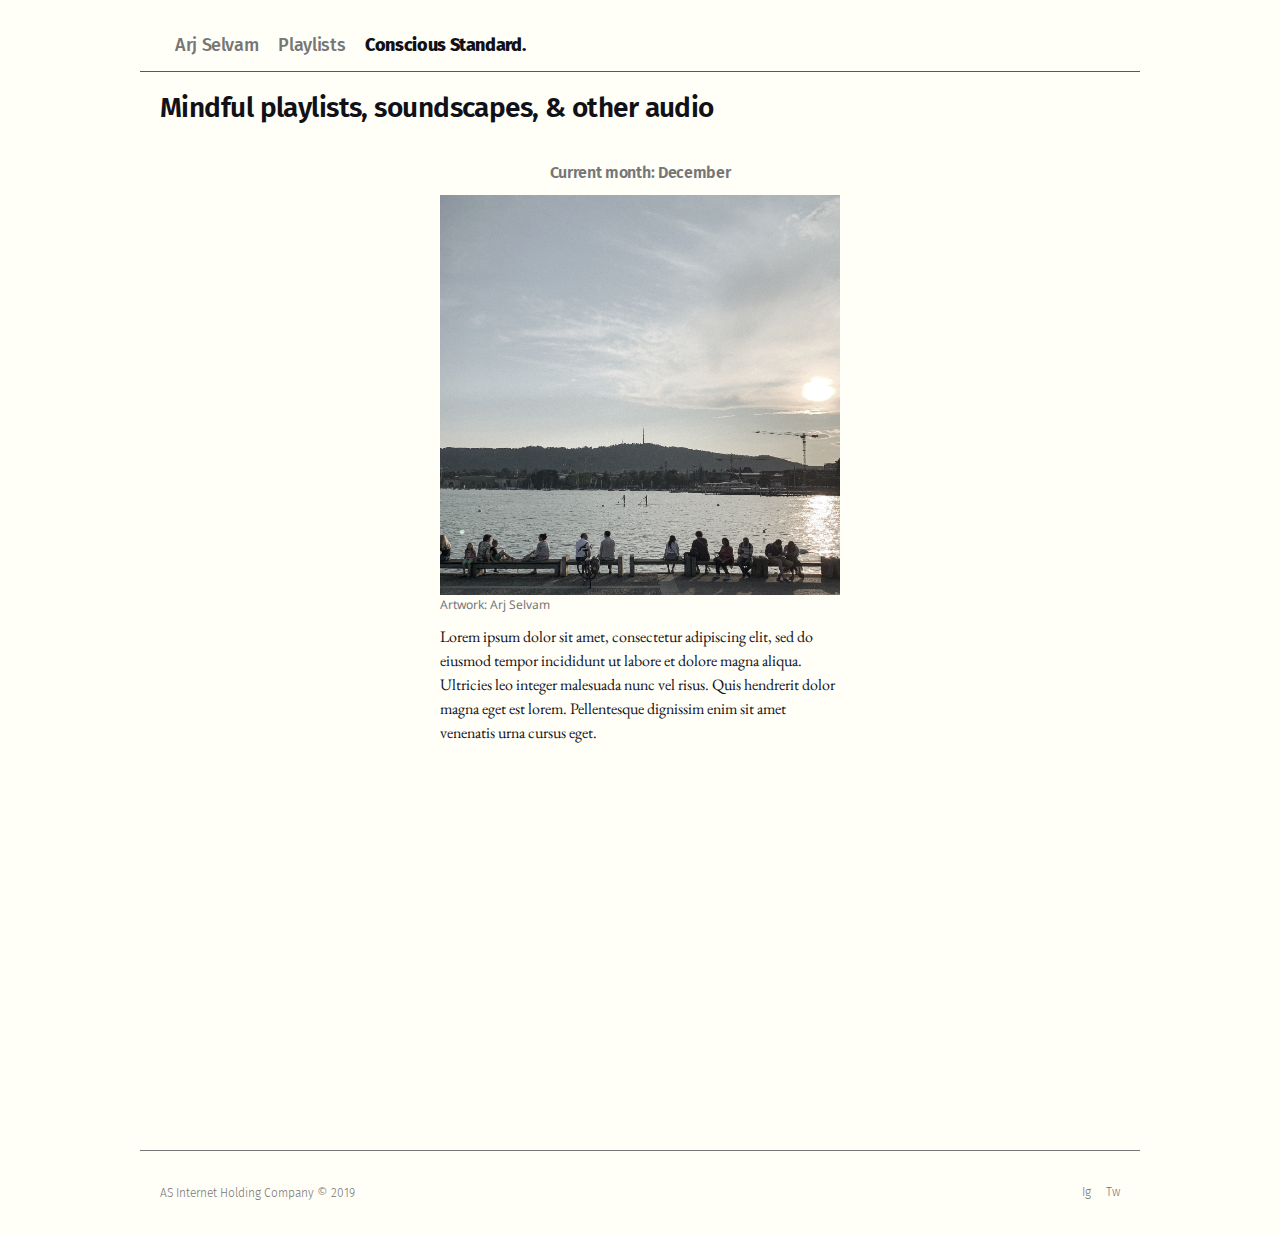
==== playlists.html @ e105a000 "updating favicon again" ====
<!DOCTYPE html>

<html>
    <head runat="server">
        <!-- Global site tag (gtag.js) - Google Analytics -->
        <script async src="https://www.googletagmanager.com/gtag/js?id=G-C7GZ02TD5Q"></script>
        <script>
            window.dataLayer = window.dataLayer || [];
            function gtag(){dataLayer.push(arguments);}
            gtag('js', new Date());
            gtag('config', 'G-C7GZ02TD5Q');
        </script>
        <meta charset="UTF-8">
        <meta name="viewport" content="width=device-width, initial-scale=1.0">
        <title>Arj Selvam - Entrepreneur, Meditator, Wanderer, etc.</title>
        <link rel="stylesheet" type="text/css" href="styles.css">
        <link href="https://fonts.googleapis.com/css?family=Fira+Sans:light, bold|Noto+Sans|EB+Garamond&display=swap" rel="stylesheet">
        <link runat="server" rel="shortcut icon" href="asfavicon.ico" type="image/x-icon"/>
        <link runat="server" rel="icon" href="asfavicon.ico" type="image/ico"/>
    </head>

    <body>
        <header>
            <div class="container">            
                <nav>
                    <a class="highlighted" href="index.html">Arj Selvam</a>
                    <a class="highlighted" href="playlists.html">Playlists</a>
                    <a href="https://consciousstandard.home.blog/">Conscious Standard.</a>
                </nav>
            </div>
        </header>
        <article>
                <div class="container music">
                    <h1>
                            Mindful playlists, soundscapes, & other audio 
                    </h1>  
                    <div class="month">
                        <div class="monthtitle">
                            <h2>
                                Current month: December
                            </h2> 
                        </div>
                        <div class="artwork">
                            <img src="z-1.jpg">
                            <br></br>
                            <small class="caption">Artwork: Arj Selvam</small>
                        </div>
                        <div class="summary">
                            <p>
                                Lorem ipsum dolor sit amet, consectetur adipiscing elit, sed do eiusmod tempor incididunt ut labore et dolore magna aliqua. Ultricies leo integer malesuada nunc vel risus. Quis hendrerit dolor magna eget est lorem. Pellentesque dignissim enim sit amet venenatis urna cursus eget.
                            </p>
                        </div>
                        <div class="tracklist">
                            <iframe src="https://open.spotify.com/embed/playlist/5KpMZk0AKP7r5ViCxwaqo4" width="250" height="330" frameborder="0" allowtransparency="true" allow="encrypted-media"></iframe>
                        </div>
                    </div>
                        <p>
                            <br>
                        </p>
                </div>
        </article>
        <footer class="container">
            <p>
                AS Internet Holding Company <span class="copyright">&copy;</span> 2019
            </p>
            <nav>
                <a href="https://www.instagram.com/arj.s/">Ig</a>
                <a href="https://twitter.com/arjselvam">Tw</a>
            </nav>
        </footer>
    </body>
</html>
---- styles.css ----
body {
    font-family: 'EB Garamond', serif;
    font-size: 16px;
    font-weight: light;
    color: #111118;
    line-height: 1.5;
    background-color: #fffff8;
    /* display: inline-block; */
    text-align: left;
    counter-reset: sidenote-counter; 
}

header .container {
    display: flex;
    /* flex-direction: column; */
    justify-content: space-between;
    align-items: center;
    font-family: -apple-system, BlinkMacSystemFont, "Segoe UI", "Roboto", "Oxygen", "Ubuntu", "Cantarell", "Fira Sans", "Droid Sans", "Helvetica Neue", sans-serif;
    font-size: 18px;
    color: #767676;
    padding: 0 20px 12px 20px;
    max-width: 960px;
    margin-left: auto;  
    margin-right: auto;
    text-decoration: none;
    /* text-transform: uppercase; */
    border-bottom: solid 1px #58585D; 
}

.container {
    padding-left: 20px;
    padding-right: 20px;
    max-width: 960px;
    margin-left: auto;  
    margin-right: auto; 
}

/* header h1 {
    font-family: 'Noto Serif', serif;
    font-size: 28px;
    /* text-transform: uppercase; */

nav .highlighted {
    color: #767676;
    font-weight: 500;
}


header nav a {
    /* font-family: 'Fira Sans', sans-serif; */
    text-decoration: none;
    font-family: -apple-system, BlinkMacSystemFont, "Segoe UI", "Roboto", "Oxygen", "Ubuntu", "Cantarell", "Fira Sans", "Droid Sans", "Helvetica Neue", sans-serif;
    font-weight: 800;
    font-size: 18px;
    letter-spacing: -0.02em;
    line-height: 1.2;
    -webkit-font-smoothing: antialiased;
    /* text-transform: uppercase; */
    color: #111118;
    margin-left: 15px;
}

header nav a:hover, a:visited {
    text-decoration: none;
    border-bottom: solid 2px #A9653C; 
}

br {
    line-height: 50%;
 }

section > * {
    width: 60%;
}

/* section {
    border-bottom: solid 1px #e5e5e5; 
} */

h1 {
    font-family: -apple-system, BlinkMacSystemFont, "Segoe UI", "Roboto", "Oxygen", "Ubuntu", "Cantarell", "Fira Sans", "Droid Sans", "Helvetica Neue", sans-serif;
    font-weight: 600;
    font-size: 28px;
    letter-spacing: -0.02em;
    line-height: 1.2;
}

h2 {
    font-family: -apple-system, BlinkMacSystemFont, "Segoe UI", "Roboto", "Oxygen", "Ubuntu", "Cantarell", "Fira Sans", "Droid Sans", "Helvetica Neue", sans-serif;
    font-weight: 600;
    font-size: 16px;
    letter-spacing: -0.02em;
    line-height: 1.2;
}

section a {
    text-decoration: none;
    color: #A9653C; 
}

section a:hover {
        border-bottom: solid 2px #A9653C; 
}

.sidenote a:hover {
         border-bottom: solid 1px #A9653C; 
}

/* Caption, sidenotes, margin notes, figures, captions */

img {
    max-width: 95%;
    /* box-shadow: 0 4px 8px 0 rgba(0, 0, 0, 0.2); */
}

.quote {
    font-family: 'Noto Sans', sans-serif; 
    font-size: .7rem;
    line-height: .9;
    vertical-align: baseline;
    color: #767676;
}

/* .aboutimage {
    max-width: 65%;
} */

.caption {
        font-family: 'Noto Sans', sans-serif; 
        font-size: .75rem;
        line-height: 1.5;
        vertical-align: baseline;
        color: #767676;
}

/* .hook {
    margin-top: 5px;
} */

.sidenote,
.marginnote {
    float: right;
    clear: right;
    margin-right: -65%;
    width: 55%;
    margin-top: 7px;
    margin-bottom: 0;
    padding-bottom: 2px;
    font-family: 'Noto Sans', sans-serif; 
    font-size: .7rem;
    line-height: 1.5;
    vertical-align: baseline;
    position: relative; 
}

.sidenote-number {
    counter-increment: sidenote-counter; 
}

.sidenote-number:after,
.sidenote:before {
    font-family: 'Noto Serif', serif;
    color: #A9653C; 
    position: relative;
    vertical-align: baseline; 
}

.sidenote-number:after {
    content: counter(sidenote-counter);
    font-size: .7rem;
    top: -0.5rem;
    left: 0.1rem; 
}

.sidenote:before {
    content: counter(sidenote-counter) " ";
    font-family: 'Noto Sans', sans-serif; 
    font-size: .7rem;
    top: -0.5rem; 
}

blockquote .sidenote,
blockquote .marginnote {
    margin-right: -82%;
    min-width: 59%;
    text-align: left; 
}

div.fullwidth {
    width: 100%;
    max-width: 960px;
}

.fullwidth {
    max-width: 90%;
    clear:both; 
}

span.newthought {
    font-variant: small-caps;
    font-size: 1.2em; 
}

input.margin-toggle {
    display: none; 
}

label.sidenote-number {
    display: inline; 
}

label.margin-toggle:not(.sidenote-number) {
    display: none; 
}

/*  Playlist */

.month {
    display: flex;
    flex-direction: column;
    justify-content: space-between;
    align-items: center;
    margin-top: 25px;
}

.music h2 {
    color: #767676;
}

.artwork img {
    max-width:  400px;
    margin-bottom: -7px;
}

.summary {
    max-width: 400px;
    margin-top:  -5px;
}

.tracklist {
    font-size: .7rem;
    line-height: 1;
    vertical-align: baseline;
    margin-top: 12px;
    margin-bottom: 7px;
}

footer {
    overflow: hidden;
    font-family: 'Fira Sans', sans-serif;
    font-size: 12px;
    font-weight: 300;
    color: #767676;
    border-top: solid 1px #767676;  
    padding-top:20px;
    padding-bottom: 10px;
}

footer p {
    float: left;
}

footer nav {
    float:right;
    margin-top: 12px;
}

footer nav a {
    text-decoration: none;
    color: #767676;
    margin-left: 12px;
}

footer nav a:hover {
    border-bottom: solid 2px #A9653C;
    padding-bottom: 1px;
}

footer .copyright {
    font-size: 13px;
}

/* Media queries for mobile */

/* max-width of 480px */

@media (max-width: 480px) {

header .container {
    justify-content: flex-start;
    padding: 0 20px 12px 10px;
}

header nav a {        
    font-size: 16px;
    margin-left: 10px;    
}

h1 {
    font-size: 16px;
}

h2 {
    font-size: 16px;
}

section > * {
    width: 100%;
}

.sidenote,
.marginnote {
    display: none;
}

br {
    line-height: 30%;
 }

 .artwork img {
    margin-bottom: -12px;
}

.caption {
    font-size: .7rem;
    line-height: 1;
    vertical-align: baseline;
    color: #767676;
}

}
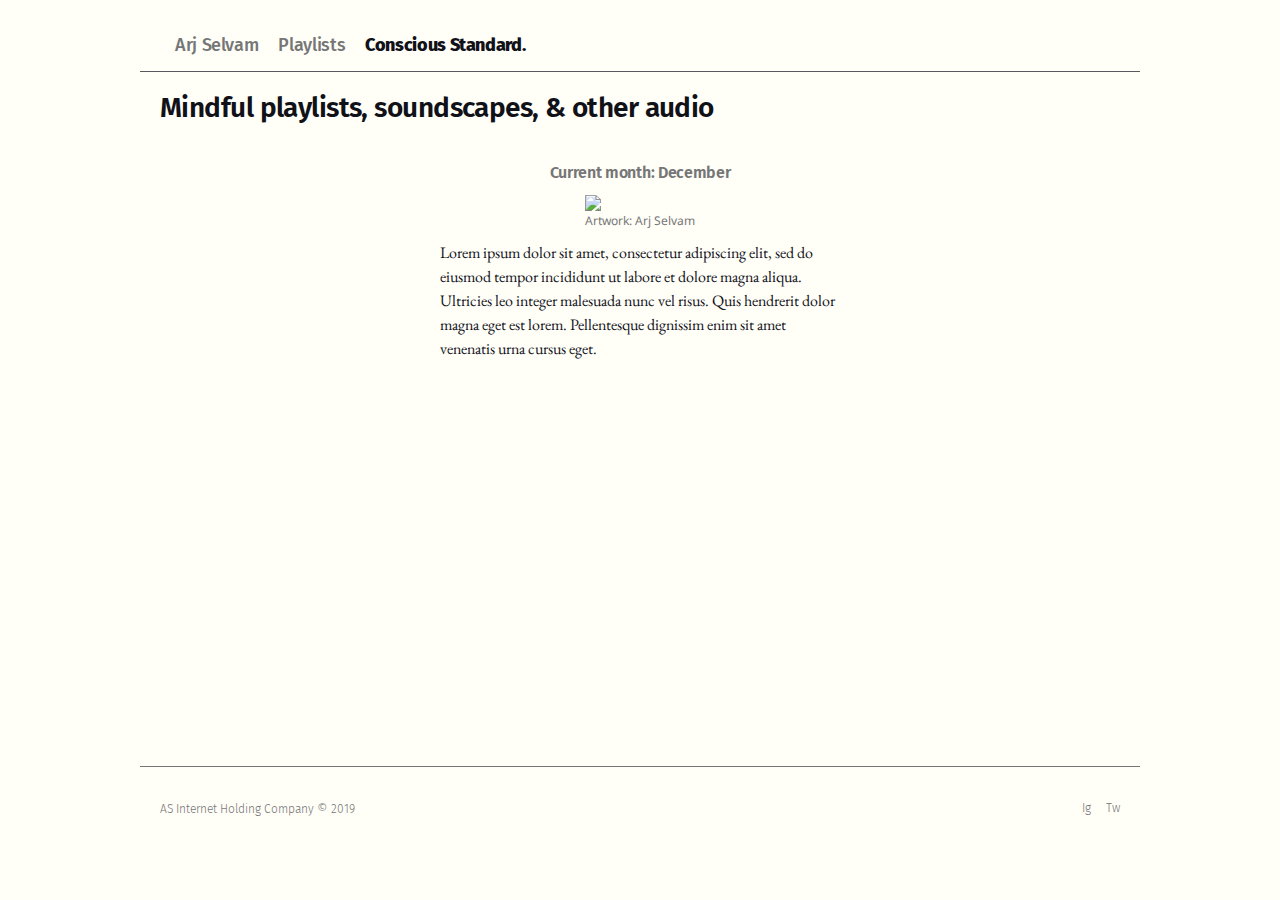
==== commit b7bac94d: "updated root" ====
--- a/playlists.html
+++ b/playlists.html
@@ -1,7 +1,7 @@
 <!DOCTYPE html>
 
 <html>
-    <head runat="server">
+    <head>
         <!-- Global site tag (gtag.js) - Google Analytics -->
         <script async src="https://www.googletagmanager.com/gtag/js?id=G-C7GZ02TD5Q"></script>
         <script>
@@ -15,8 +15,7 @@
         <title>Arj Selvam - Entrepreneur, Meditator, Wanderer, etc.</title>
         <link rel="stylesheet" type="text/css" href="styles.css">
         <link href="https://fonts.googleapis.com/css?family=Fira+Sans:light, bold|Noto+Sans|EB+Garamond&display=swap" rel="stylesheet">
-        <link runat="server" rel="shortcut icon" href="asfavicon.ico" type="image/x-icon"/>
-        <link runat="server" rel="icon" href="asfavicon.ico" type="image/ico"/>
+        <link rel="icon" type="image/png" href="favicons/favicon-16x16.png" sizes="16x16" />
     </head>
 
     <body>
@@ -41,7 +40,7 @@
                             </h2> 
                         </div>
                         <div class="artwork">
-                            <img src="z-1.jpg">
+                            <img src="images/z-1.jpg">
                             <br></br>
                             <small class="caption">Artwork: Arj Selvam</small>
                         </div>
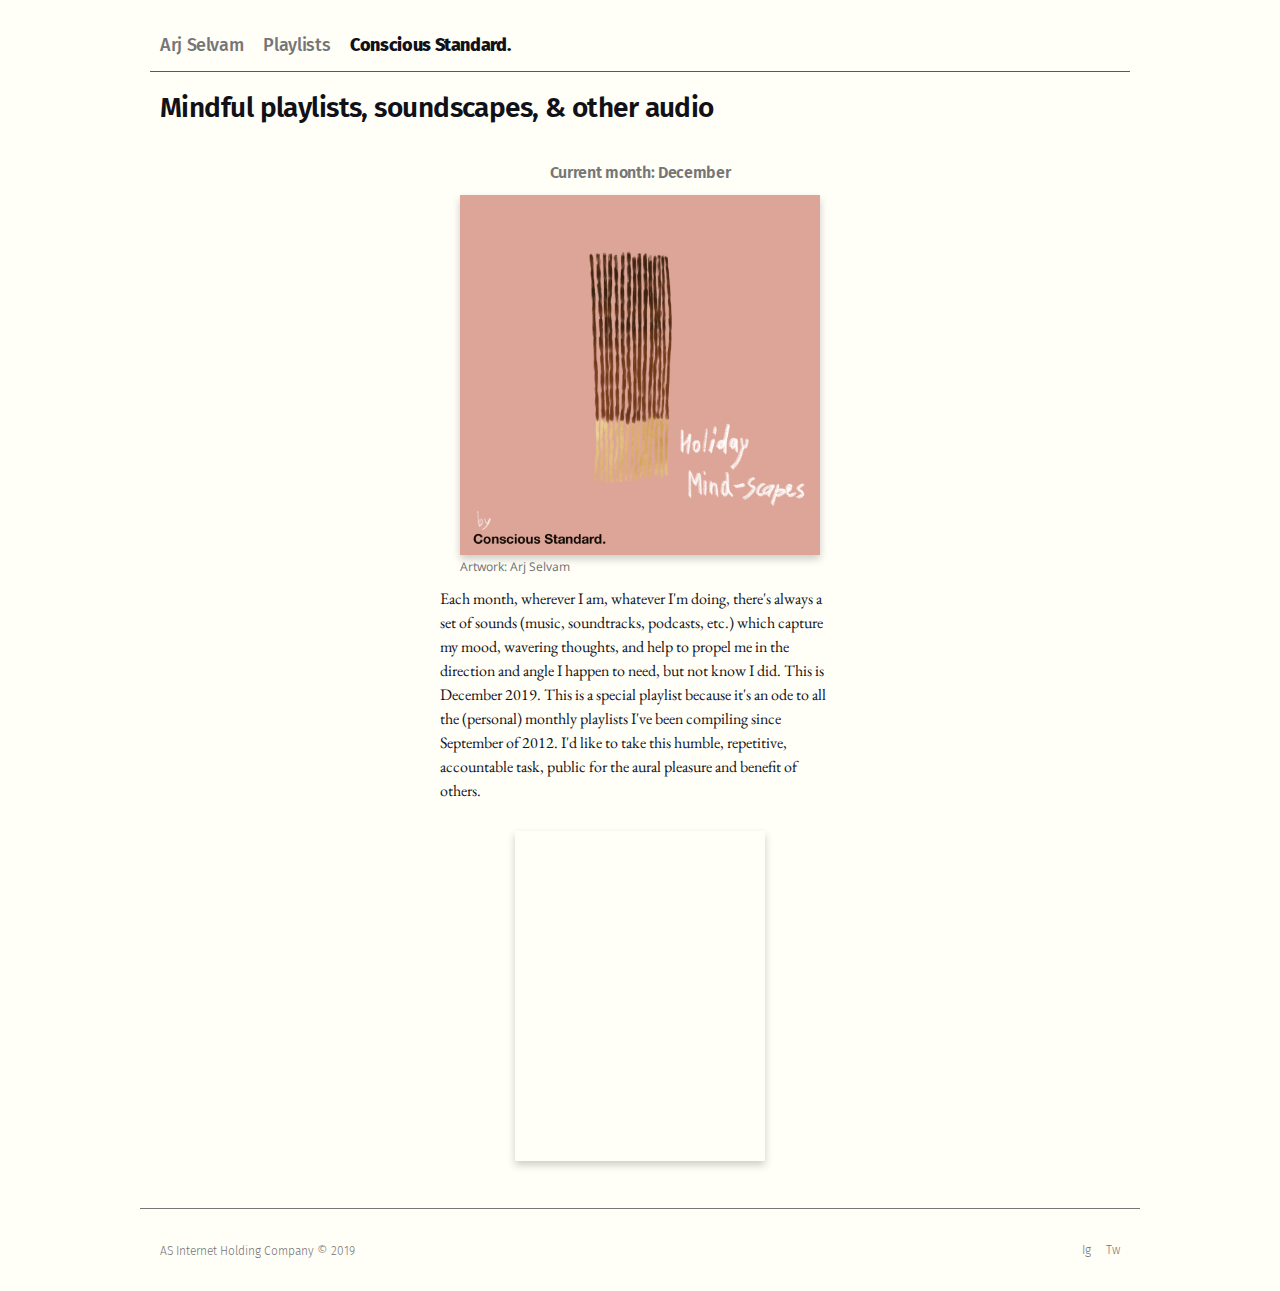
==== commit 62839b68: "added cover art" ====
--- a/playlists.html
+++ b/playlists.html
@@ -12,10 +12,14 @@
         </script>
         <meta charset="UTF-8">
         <meta name="viewport" content="width=device-width, initial-scale=1.0">
-        <title>Arj Selvam - Entrepreneur, Meditator, Wanderer, etc.</title>
+        <title>Arj Selvam — Entrepreneur, Meditator, Wanderer, etc.</title>
         <link rel="stylesheet" type="text/css" href="styles.css">
         <link href="https://fonts.googleapis.com/css?family=Fira+Sans:light, bold|Noto+Sans|EB+Garamond&display=swap" rel="stylesheet">
-        <link rel="icon" type="image/png" href="favicons/favicon-16x16.png" sizes="16x16" />
+        <link rel="canonical" href="https://www.arjselvam.com/">
+        <link rel="icon" type="image/png" href="favicon-16x16.png" sizes="16x16" />
+        <link rel="icon" type="image/png" href="favicon-32x32.png" sizes="32x32" />
+        <link rel="icon" type="image/ico" href="favicon.ico" />
+        <link rel="shortcut icon" href="https://www.arjselvam.com/favicon.ico">
     </head>
 
     <body>
@@ -40,13 +44,13 @@
                             </h2> 
                         </div>
                         <div class="artwork">
-                            <img src="images/z-1.jpg">
+                            <img src="images/IMG_0016.JPG">
                             <br></br>
                             <small class="caption">Artwork: Arj Selvam</small>
                         </div>
                         <div class="summary">
                             <p>
-                                Lorem ipsum dolor sit amet, consectetur adipiscing elit, sed do eiusmod tempor incididunt ut labore et dolore magna aliqua. Ultricies leo integer malesuada nunc vel risus. Quis hendrerit dolor magna eget est lorem. Pellentesque dignissim enim sit amet venenatis urna cursus eget.
+                                Each month, wherever I am, whatever I'm doing, there's always a set of sounds (music, soundtracks, podcasts, etc.) which capture my mood, wavering thoughts, and help to propel me in the direction and angle I happen to need, but not know I did. This is December 2019. This is a special playlist because it's an ode to all the (personal) monthly playlists I've been compiling since September of 2012. I'd like to take this humble, repetitive, accountable task, public for the aural pleasure and benefit of others.
                             </p>
                         </div>
                         <div class="tracklist">
--- a/styles.css
+++ b/styles.css
@@ -18,7 +18,7 @@
     font-family: -apple-system, BlinkMacSystemFont, "Segoe UI", "Roboto", "Oxygen", "Ubuntu", "Cantarell", "Fira Sans", "Droid Sans", "Helvetica Neue", sans-serif;
     font-size: 18px;
     color: #767676;
-    padding: 0 20px 12px 20px;
+    padding: 0px 20px 12px 0px;
     max-width: 960px;
     margin-left: auto;  
     margin-right: auto;
@@ -57,7 +57,8 @@
     -webkit-font-smoothing: antialiased;
     /* text-transform: uppercase; */
     color: #111118;
-    margin-left: 15px;
+    margin-left: 10px;
+    margin-right: 5px;
 }
 
 header nav a:hover, a:visited {
@@ -72,10 +73,6 @@
 section > * {
     width: 60%;
 }
-
-/* section {
-    border-bottom: solid 1px #e5e5e5; 
-} */
 
 h1 {
     font-family: -apple-system, BlinkMacSystemFont, "Segoe UI", "Roboto", "Oxygen", "Ubuntu", "Cantarell", "Fira Sans", "Droid Sans", "Helvetica Neue", sans-serif;
@@ -106,11 +103,15 @@
          border-bottom: solid 1px #A9653C; 
 }
 
-/* Caption, sidenotes, margin notes, figures, captions */
+/* Caption, sidenotes, margin notes, figures */
 
 img {
     max-width: 95%;
     /* box-shadow: 0 4px 8px 0 rgba(0, 0, 0, 0.2); */
+}
+
+.aboutimage img {
+    margin-bottom: 3px;
 }
 
 .quote {
@@ -132,10 +133,6 @@
         vertical-align: baseline;
         color: #767676;
 }
-
-/* .hook {
-    margin-top: 5px;
-} */
 
 .sidenote,
 .marginnote {
@@ -228,8 +225,9 @@
 }
 
 .artwork img {
-    max-width:  400px;
-    margin-bottom: -7px;
+    max-width:  360px;
+    margin-bottom: -5px;
+    box-shadow: 0 4px 8px 0 rgba(0, 0, 0, 0.2);
 }
 
 .summary {
@@ -243,7 +241,10 @@
     vertical-align: baseline;
     margin-top: 12px;
     margin-bottom: 7px;
-}
+    box-shadow: 0 4px 8px 0 rgba(0, 0, 0, 0.2);
+}
+
+/* Footer */
 
 footer {
     overflow: hidden;
@@ -282,8 +283,6 @@
 
 /* Media queries for mobile */
 
-/* max-width of 480px */
-
 @media (max-width: 480px) {
 
 header .container {
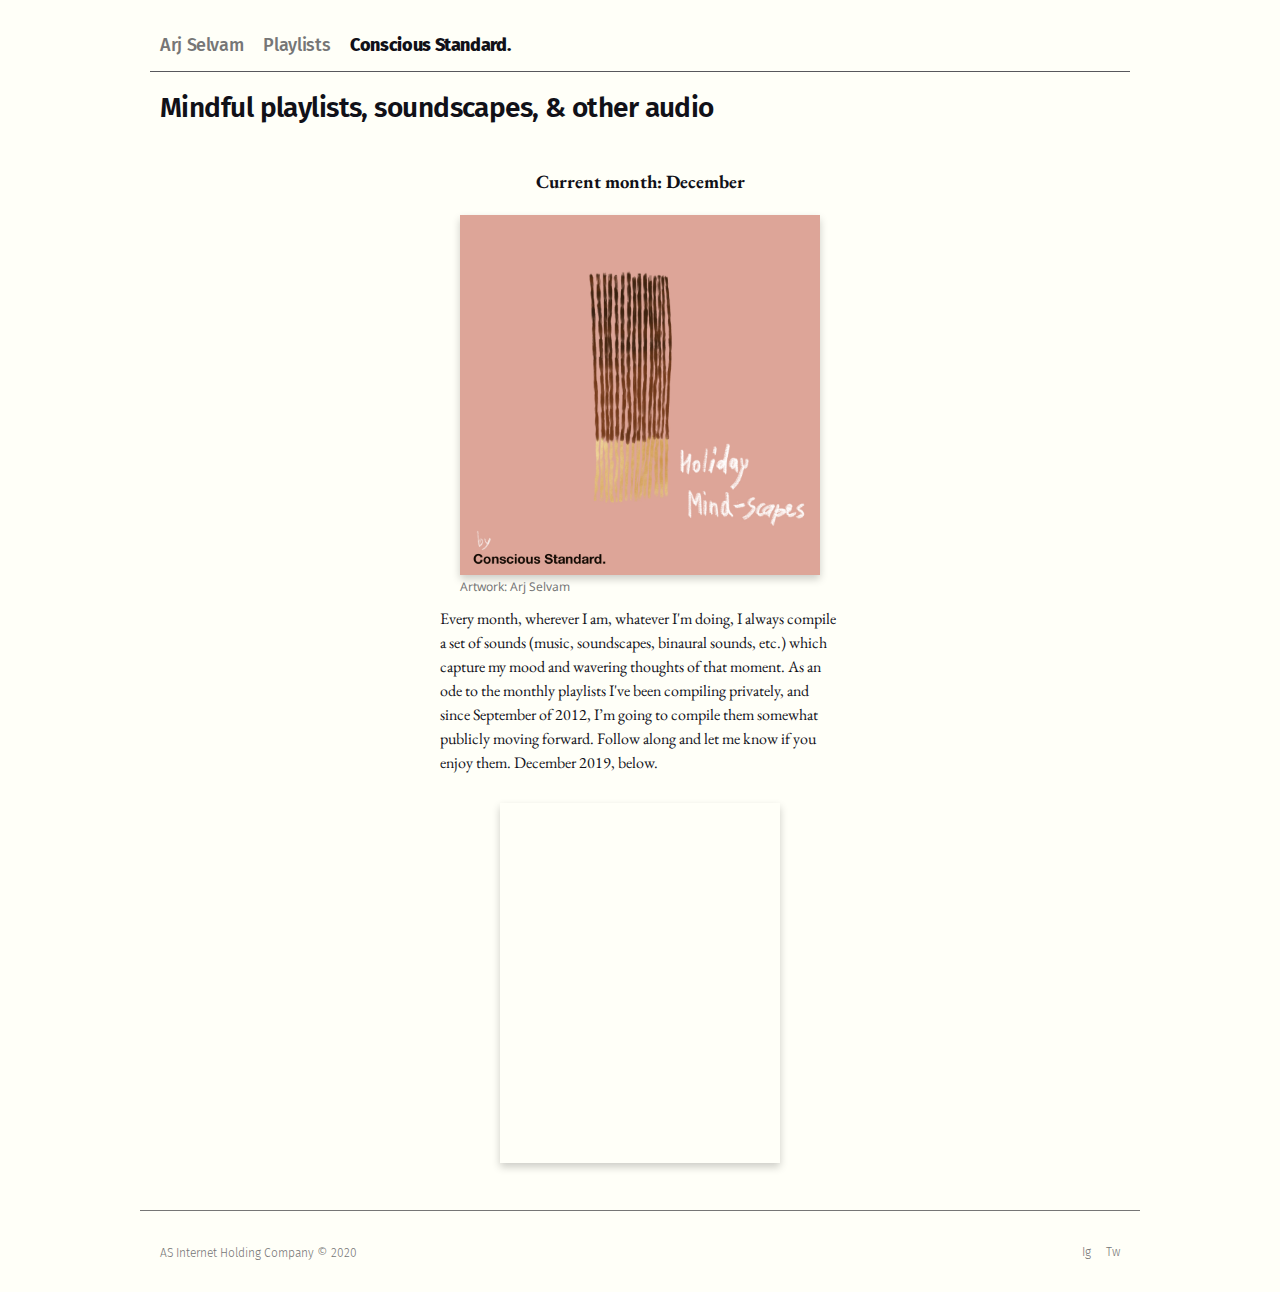
==== commit 2d970e4c: "update copyright" ====
--- a/playlists.html
+++ b/playlists.html
@@ -39,9 +39,9 @@
                     </h1>  
                     <div class="month">
                         <div class="monthtitle">
-                            <h2>
+                            <h3>
                                 Current month: December
-                            </h2> 
+                            </h3> 
                         </div>
                         <div class="artwork">
                             <img src="images/IMG_0016.JPG">
@@ -50,11 +50,11 @@
                         </div>
                         <div class="summary">
                             <p>
-                                Each month, wherever I am, whatever I'm doing, there's always a set of sounds (music, soundtracks, podcasts, etc.) which capture my mood, wavering thoughts, and help to propel me in the direction and angle I happen to need, but not know I did. This is December 2019. This is a special playlist because it's an ode to all the (personal) monthly playlists I've been compiling since September of 2012. I'd like to take this humble, repetitive, accountable task, public for the aural pleasure and benefit of others.
+                                    Every month, wherever I am, whatever I'm doing, I always compile a set of sounds (music, soundscapes, binaural sounds, etc.) which capture my mood and wavering thoughts of that moment. As an ode to the monthly playlists I've been compiling privately, and since September of 2012, I’m going to compile them somewhat publicly moving forward. Follow along and let me know if you enjoy them. December 2019, below.
                             </p>
                         </div>
                         <div class="tracklist">
-                            <iframe src="https://open.spotify.com/embed/playlist/5KpMZk0AKP7r5ViCxwaqo4" width="250" height="330" frameborder="0" allowtransparency="true" allow="encrypted-media"></iframe>
+                                <iframe src="https://open.spotify.com/embed/playlist/3rad5iTI8AzLiQb3K63ZBx" width="280" height="360" frameborder="0" allowtransparency="true" allow="encrypted-media"></iframe>
                         </div>
                     </div>
                         <p>
@@ -64,7 +64,7 @@
         </article>
         <footer class="container">
             <p>
-                AS Internet Holding Company <span class="copyright">&copy;</span> 2019
+                AS Internet Holding Company <span class="copyright">&copy;</span> 2020
             </p>
             <nav>
                 <a href="https://www.instagram.com/arj.s/">Ig</a>
--- a/styles.css
+++ b/styles.css
@@ -106,7 +106,7 @@
 /* Caption, sidenotes, margin notes, figures */
 
 img {
-    max-width: 95%;
+    max-width: 90%;
     /* box-shadow: 0 4px 8px 0 rgba(0, 0, 0, 0.2); */
 }
 
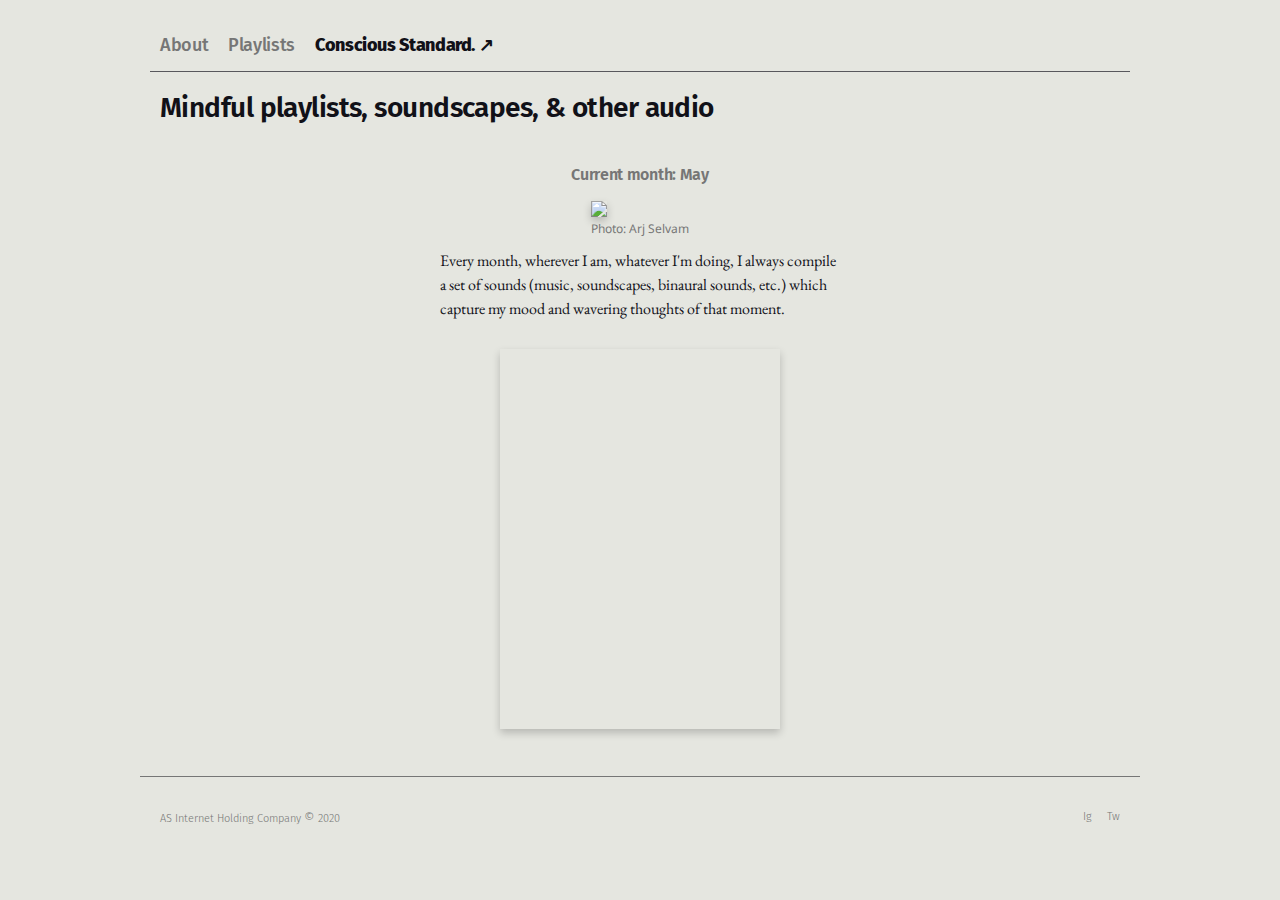
==== commit 5c1322ed: "updated website June 22, nav" ====
--- a/playlists.html
+++ b/playlists.html
@@ -12,7 +12,7 @@
         </script>
         <meta charset="UTF-8">
         <meta name="viewport" content="width=device-width, initial-scale=1.0">
-        <title>Arj Selvam — Entrepreneur, Meditator, Wanderer, etc.</title>
+        <title>Arj Selvam — Business, Meditation, Travel, Documentation</title>
         <link rel="stylesheet" type="text/css" href="styles.css">
         <link href="https://fonts.googleapis.com/css?family=Fira+Sans:light, bold|Noto+Sans|EB+Garamond&display=swap" rel="stylesheet">
         <link rel="canonical" href="https://www.arjselvam.com/">
@@ -26,9 +26,9 @@
         <header>
             <div class="container">            
                 <nav>
-                    <a class="highlighted" href="index.html">Arj Selvam</a>
+                    <a class="highlighted" href="index.html">About</a>
                     <a class="highlighted" href="playlists.html">Playlists</a>
-                    <a href="https://consciousstandard.home.blog/">Conscious Standard.</a>
+                    <a href="https://consciousstandard.home.blog/">Conscious Standard. ↗</a>
                 </nav>
             </div>
         </header>
@@ -40,21 +40,21 @@
                     <div class="month">
                         <div class="monthtitle">
                             <h3>
-                                Current month: December
+                                Current month: May
                             </h3> 
                         </div>
                         <div class="artwork">
-                            <img src="images/IMG_0016.JPG">
+                            <img src="images/may2020playlist.jpg">
                             <br></br>
-                            <small class="caption">Artwork: Arj Selvam</small>
+                            <small class="caption">Photo: Arj Selvam</small>
                         </div>
                         <div class="summary">
                             <p>
-                                    Every month, wherever I am, whatever I'm doing, I always compile a set of sounds (music, soundscapes, binaural sounds, etc.) which capture my mood and wavering thoughts of that moment. As an ode to the monthly playlists I've been compiling privately, and since September of 2012, I’m going to compile them somewhat publicly moving forward. Follow along and let me know if you enjoy them. December 2019, below.
+                                Every month, wherever I am, whatever I'm doing, I always compile a set of sounds (music, soundscapes, binaural sounds, etc.) which capture my mood and wavering thoughts of that moment.
                             </p>
                         </div>
                         <div class="tracklist">
-                                <iframe src="https://open.spotify.com/embed/playlist/3rad5iTI8AzLiQb3K63ZBx" width="280" height="360" frameborder="0" allowtransparency="true" allow="encrypted-media"></iframe>
+                            <iframe src="https://open.spotify.com/embed/playlist/3rOx1RYLn8tdfDGtJWJ8qS" width="280" height="380" frameborder="0" allowtransparency="true" allow="encrypted-media"></iframe>   
                         </div>
                     </div>
                         <p>
@@ -68,7 +68,7 @@
             </p>
             <nav>
                 <a href="https://www.instagram.com/arj.s/">Ig</a>
-                <a href="https://twitter.com/arjselvam">Tw</a>
+                <a href="https://twitter.com/pala_system">Tw</a>
             </nav>
         </footer>
     </body>
--- a/styles.css
+++ b/styles.css
@@ -4,7 +4,7 @@
     font-weight: light;
     color: #111118;
     line-height: 1.5;
-    background-color: #fffff8;
+    background-color: #e5e6e0;
     /* display: inline-block; */
     text-align: left;
     counter-reset: sidenote-counter; 
@@ -88,6 +88,15 @@
     font-size: 16px;
     letter-spacing: -0.02em;
     line-height: 1.2;
+    margin-bottom: -10px;
+}
+
+h3 {
+    font-family: -apple-system, BlinkMacSystemFont, "Segoe UI", "Roboto", "Oxygen", "Ubuntu", "Cantarell", "Fira Sans", "Droid Sans", "Helvetica Neue", sans-serif;
+    font-weight: 600;
+    font-size: 16px;
+    letter-spacing: -0.02em;
+    line-height: 1.2;
 }
 
 section a {
@@ -106,7 +115,7 @@
 /* Caption, sidenotes, margin notes, figures */
 
 img {
-    max-width: 90%;
+    max-width: 66.667%;
     /* box-shadow: 0 4px 8px 0 rgba(0, 0, 0, 0.2); */
 }
 
@@ -132,6 +141,10 @@
         line-height: 1.5;
         vertical-align: baseline;
         color: #767676;
+}
+
+svg {
+    height: 20px;
 }
 
 .sidenote,
@@ -198,6 +211,11 @@
     font-size: 1.2em; 
 }
 
+span.smallcaps {
+    font-variant: small-caps;
+    font-size: 1.2em; 
+}
+
 input.margin-toggle {
     display: none; 
 }
@@ -220,7 +238,7 @@
     margin-top: 25px;
 }
 
-.music h2 {
+.music h3 {
     color: #767676;
 }
 
@@ -249,7 +267,7 @@
 footer {
     overflow: hidden;
     font-family: 'Fira Sans', sans-serif;
-    font-size: 12px;
+    font-size: 11px;
     font-weight: 300;
     color: #767676;
     border-top: solid 1px #767676;  
@@ -303,6 +321,10 @@
     font-size: 16px;
 }
 
+h3 {
+    font-size: 16px;
+}
+
 section > * {
     width: 100%;
 }
